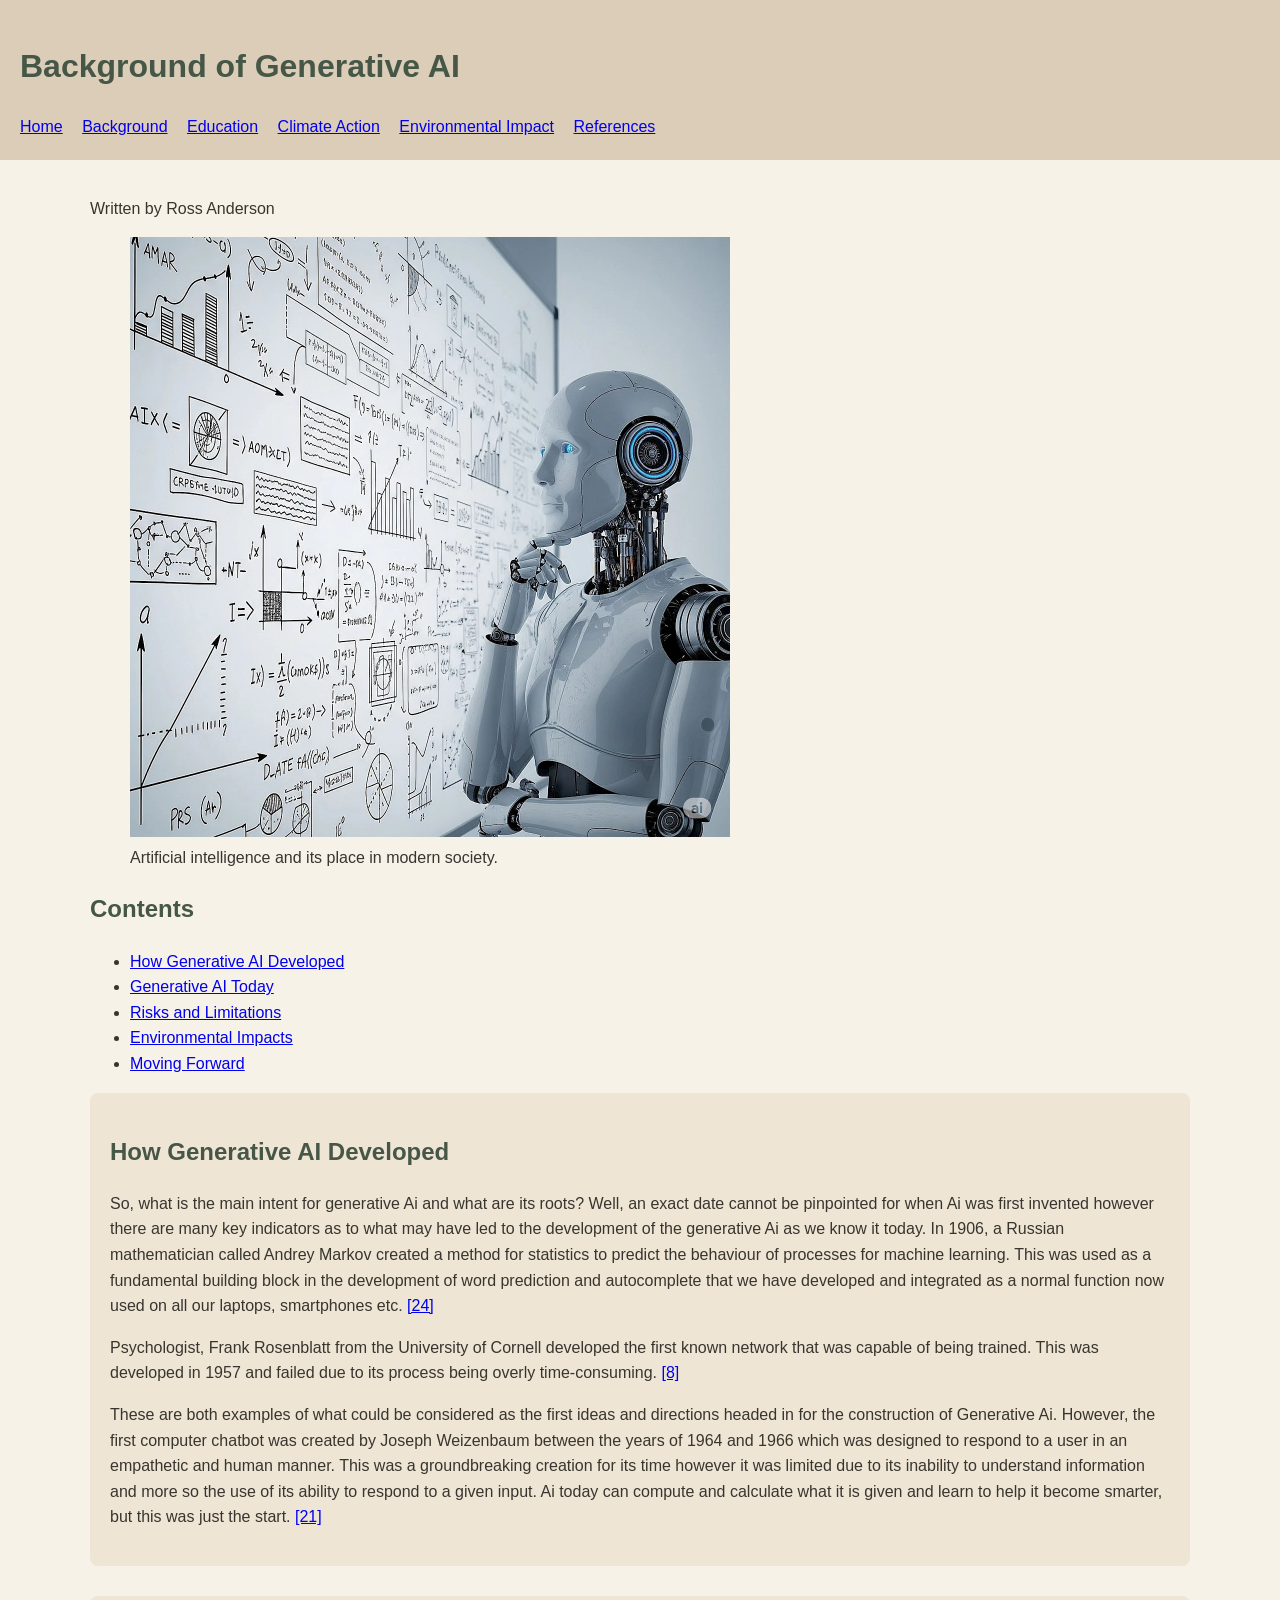
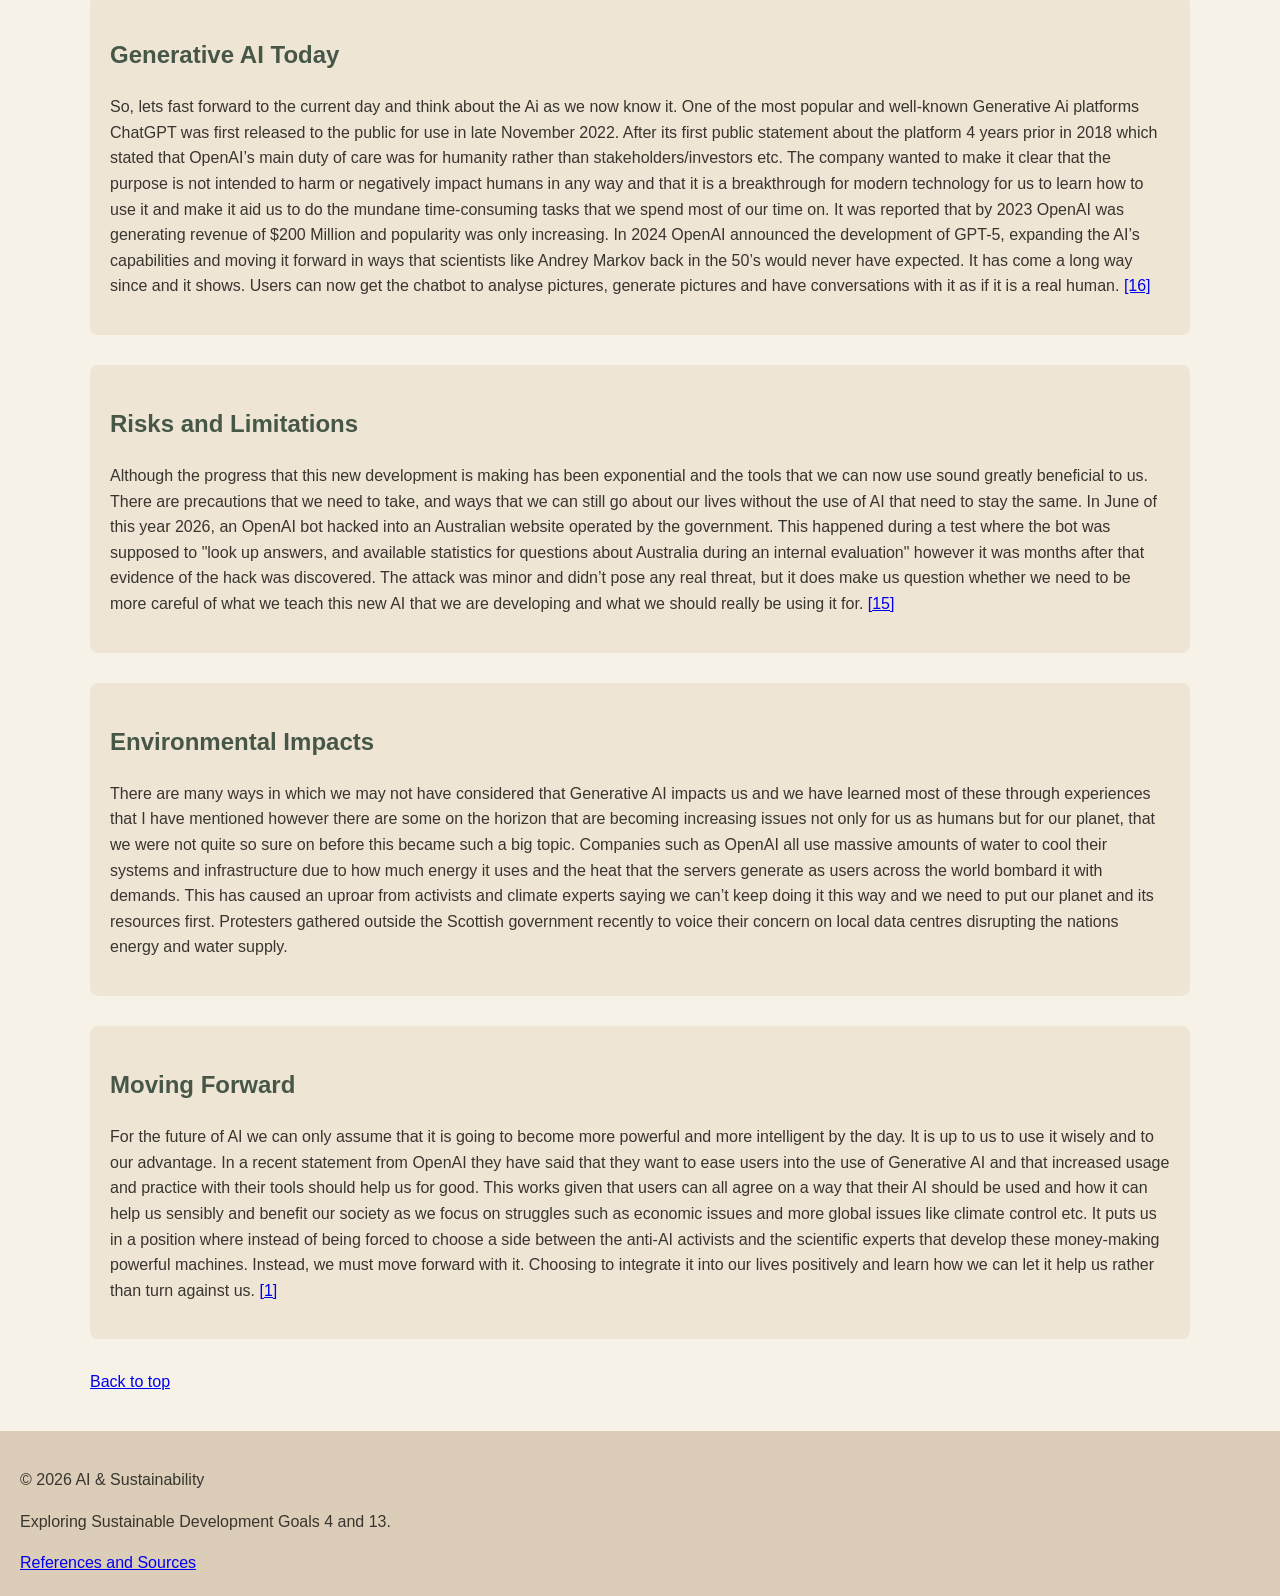
==== background.html @ c336d34c "Split Home page into index.html and background.html Added and fixed all references links while renum" ====
<!DOCTYPE html>
<html lang="en">

<head>
    <meta charset="UTF-8">
    <meta name="viewport" content="width=device-width, initial-scale=1.0">
    <title>Background of AI | AI &amp; Sustainability</title>
    <link rel="stylesheet" href="css/style.css">
</head>

<body id="top">

    <header>
        <h1>Background of Generative AI</h1>

        <nav aria-label="Main navigation">
            <a href="index.html">Home</a>
            <a href="background.html" aria-current="page">Background</a>
            <a href="education.html">Education</a>
            <a href="climate.html">Climate Action</a>
            <a href="environmental-impact.html">Environmental Impact</a>
            <a href="references.html">References</a>
        </nav>
    </header>

    <main>

        <article class="page-article">
            
            <p class="byline">Written by Ross Anderson</p>

            <figure class="topic-figure">
                <img src="images/ai_robot_staring_at_wall.png"
                     alt="Illustration representing artificial intelligence"
                     width="600">
                <figcaption>Artificial intelligence and its place in modern society.</figcaption>
            </figure>

            <nav class="page-contents" aria-label="Page contents">
                <h2>Contents</h2>
                <ul>
                    <li><a href="#history">How Generative AI Developed</a></li>
                    <li><a href="#modern-ai">Generative AI Today</a></li>
                    <li><a href="#risks">Risks and Limitations</a></li>
                    <li><a href="#impacts">Environmental Impacts</a></li>
                    <li><a href="#future">Moving Forward</a></li>
                </ul>
            </nav>

            <section id="history">
                <h2>How Generative AI Developed</h2>

                <p>
                    So, what is the main intent for generative Ai and what are its roots? Well, an exact date cannot be pinpointed for when Ai was first invented however there are many key indicators as to what may have led to the development of the generative Ai as we know it today. In 1906, a Russian mathematician called Andrey Markov created a method for statistics to predict the behaviour of processes for machine learning. This was used as a fundamental building block in the development of word prediction and autocomplete that we have developed and integrated as a normal function now used on all our laptops, smartphones etc.
                    <a class="citation" href="references.html#ref-zee-adam" aria-label="Reference 24">[24]</a>
                </p>

                <p>
                    Psychologist, Frank Rosenblatt from the University of Cornell developed the first known network that was capable of being trained. This was developed in 1957 and failed due to its process being overly time-consuming.
                    <a class="citation" href="references.html#ref-foote" aria-label="Reference 8">[8]</a>
                </p>

                <p>
                    These are both examples of what could be considered as the first ideas and directions headed in for the construction of Generative Ai. However, the first computer chatbot was created by Joseph Weizenbaum between the years of 1964 and 1966 which was designed to respond to a user in an empathetic and human manner. This was a groundbreaking creation for its time however it was limited due to its inability to understand information and more so the use of its ability to respond to a given input. Ai today can compute and calculate what it is given and learn to help it become smarter, but this was just the start.
                    <a class="citation" href="references.html#ref-eliza" aria-label="Reference 21">[21]</a>
                </p>
            </section>

            <section id="modern-ai">
                <h2>Generative AI Today</h2>

                <p>
                    So, lets fast forward to the current day and think about the Ai as we now know it. One of the most popular and well-known Generative Ai platforms ChatGPT was first released to the public for use in late November 2022. After its first public statement about the platform 4 years prior in 2018 which stated that OpenAI’s main duty of care was for humanity rather than stakeholders/investors etc. The company wanted to make it clear that the purpose is not intended to harm or negatively impact humans in any way and that it is a breakthrough for modern technology for us to learn how to use it and make it aid us to do the mundane time-consuming tasks that we spend most of our time on. It was reported that by 2023 OpenAI was generating revenue of $200 Million and popularity was only increasing. In 2024 OpenAI announced the development of GPT-5, expanding the AI’s capabilities and moving it forward in ways that scientists like Andrey Markov back in the 50’s would never have expected. It has come a long way since and it shows. Users can now get the chatbot to analyse pictures, generate pictures and have conversations with it as if it is a real human.
                    <a class="citation" href="references.html#ref-openai-charter" aria-label="Reference 16">[16]</a>
                </p>
            </section>

            <section id="risks">
                <h2>Risks and Limitations</h2>

                <p>
                    Although the progress that this new development is making has been exponential and the tools that we can now use sound greatly beneficial to us. There are precautions that we need to take, and ways that we can still go about our lives without the use of AI that need to stay the same. In June of this year 2026, an OpenAI bot hacked into an Australian website operated by the government. This happened during a test where the bot was supposed to "look up answers, and available statistics for questions about Australia during an internal evaluation" however it was months after that evidence of the hack was discovered. The attack was minor and didn’t pose any real threat, but it does make us question whether we need to be more careful of what we teach this new AI that we are developing and what we should really be using it for.
                    <a class="citation" href="references.html#ref-moore" aria-label="Reference 15">[15]</a>
                </p>
            </section>
            
            <section id="impacts">
                <h2>Environmental Impacts</h2>
                
                <p>
                    There are many ways in which we may not have considered that Generative AI impacts us and we have learned most of these through experiences that I have mentioned however there are some on the horizon that are becoming increasing issues not only for us as humans but for our planet, that we were not quite so sure on before this became such a big topic. Companies such as OpenAI all use massive amounts of water to cool their systems and infrastructure due to how much energy it uses and the heat that the servers generate as users across the world bombard it with demands. This has caused an uproar from activists and climate experts saying we can’t keep doing it this way and we need to put our planet and its resources first. Protesters gathered outside the Scottish government recently to voice their concern on local data centres disrupting the nations energy and water supply.
                </p>
            </section>

            <section id="future">
                <h2>Moving Forward</h2>

                <p>
                    For the future of AI we can only assume that it is going to become more powerful and more intelligent by the day. It is up to us to use it wisely and to our advantage. In a recent statement from OpenAI they have said that they want to ease users into the use of Generative AI and that increased usage and practice with their tools should help us for good. This works given that users can all agree on a way that their AI should be used and how it can help us sensibly and benefit our society as we focus on struggles such as economic issues and more global issues like climate control etc. It puts us in a position where instead of being forced to choose a side between the anti-AI activists and the scientific experts that develop these money-making powerful machines. Instead, we must move forward with it. Choosing to integrate it into our lives positively and learn how we can let it help us rather than turn against us.
                    <a class="citation" href="references.html#ref-altman" aria-label="Reference 1">[1]</a>
                </p>
            </section>

            <p><a href="#top">Back to top</a></p>

        </article>

    </main>

    <footer>
        <p>&copy; 2026 AI &amp; Sustainability</p>
        <p>Exploring Sustainable Development Goals 4 and 13.</p>
        <a href="references.html">References and Sources</a>
    </footer>

</body>
</html>
---- css/style.css ----
/* This is a simple CSS sheet for readabilty, the complete sheet will be provided by Fagan*/

body {
    font-family: Arial, sans-serif;
    margin: 0;
    line-height: 1.6;
    background-color: #F7F2E8;
    color: #38352F;
}

header {
    padding: 20px;
    background-color: #DCCDB8;
}

nav a {
    margin-right: 15px;
}

main {
    max-width: 1100px;
    margin: auto;
    padding: 20px;
}

section {
    margin-bottom: 30px;
    padding: 20px;
    background-color: #EFE5D5;
    border-radius: 8px;
}

h1, h2, h3 {
    color: #465747;
}

img {
    max-width: 100%;
    height: auto;
}

footer {
    padding: 20px;
    background-color: #DCCDB8;
    text-align: left;
}
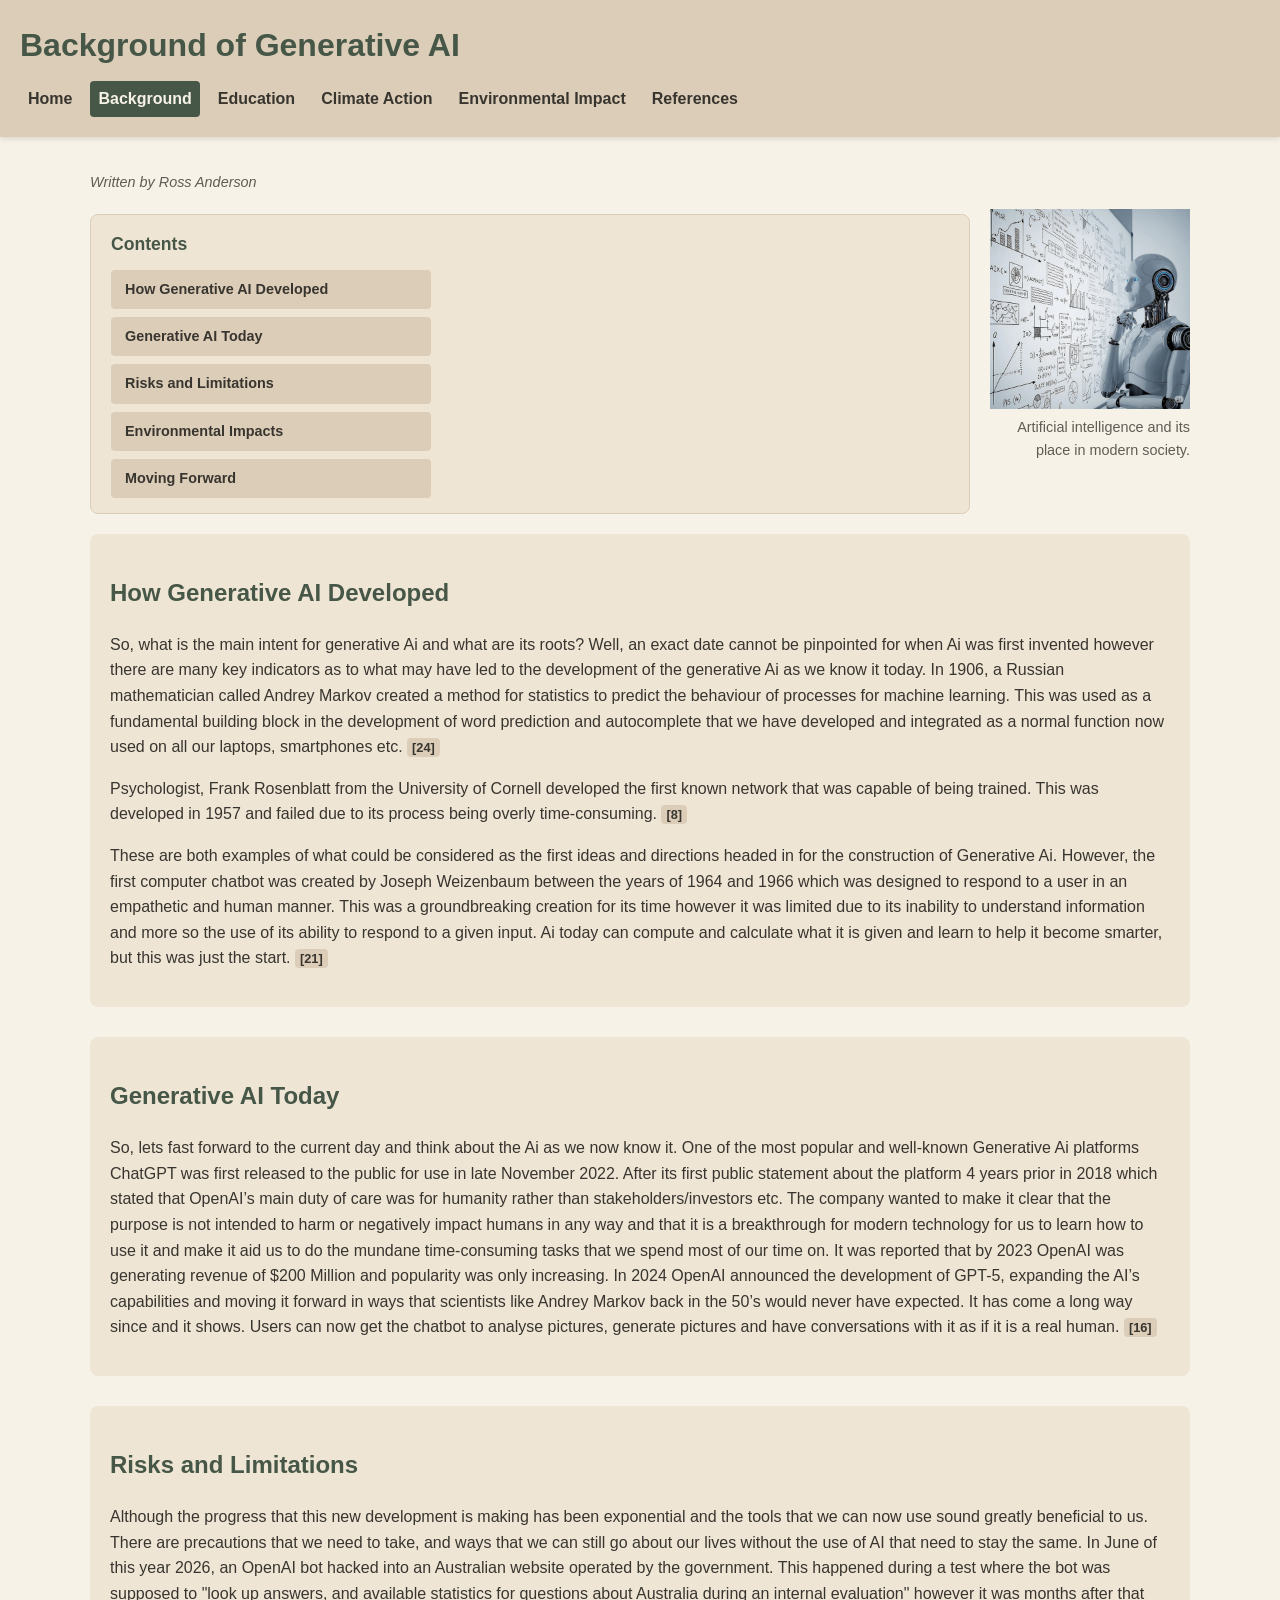
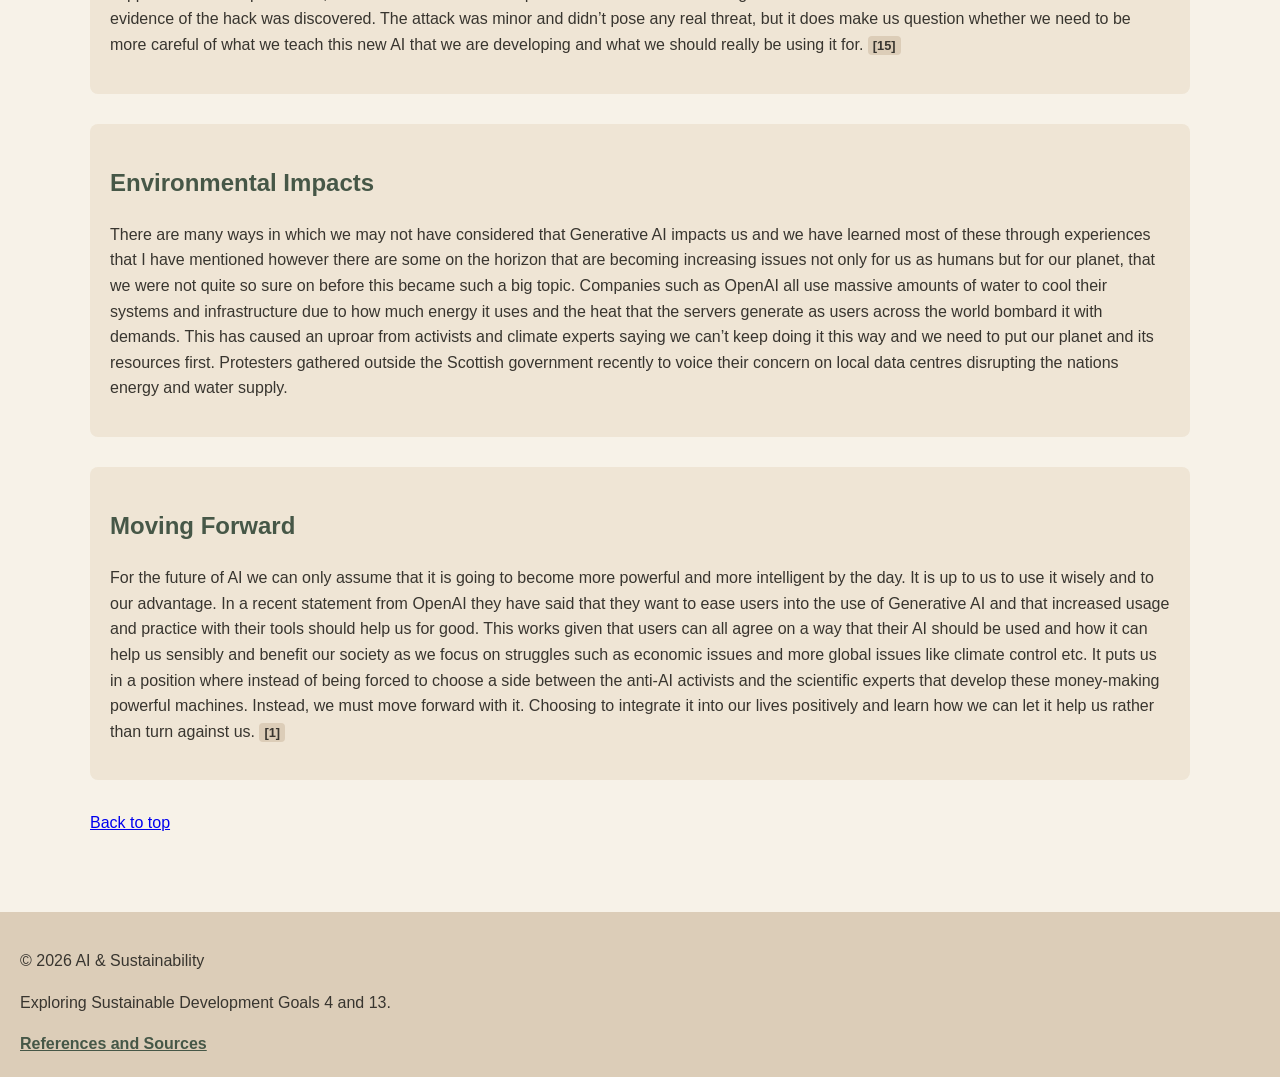
==== commit 01c0a047: "Cleaned Up Contents listing and image location" ====
--- a/background.html
+++ b/background.html
@@ -32,7 +32,7 @@
             <figure class="topic-figure">
                 <img src="images/ai_robot_staring_at_wall.png"
                      alt="Illustration representing artificial intelligence"
-                     width="600">
+                     width="200">
                 <figcaption>Artificial intelligence and its place in modern society.</figcaption>
             </figure>
 
--- a/css/style.css
+++ b/css/style.css
@@ -1,5 +1,6 @@
-
-/* This is a simple CSS sheet for readabilty, the complete sheet will be provided by Fagan*/
+html {
+    scroll-behavior: smooth;
+}
 
 body {
     font-family: Arial, sans-serif;
@@ -12,10 +13,37 @@
 header {
     padding: 20px;
     background-color: #DCCDB8;
-}
-
-nav a {
-    margin-right: 15px;
+    position: sticky;
+    top: 0;
+    z-index: 1000;
+    box-shadow: 0 2px 5px rgba(0, 0, 0, 0.1);
+}
+
+header h1 {
+    margin: 0 0 10px 0;
+}
+
+nav[aria-label="Main navigation"] {
+    display: flex;
+    flex-wrap: wrap;
+    gap: 10px;
+}
+
+nav[aria-label="Main navigation"] a {
+    color: #38352F;
+    text-decoration: none;
+    font-weight: bold;
+    padding: 5px 8px;
+    border-radius: 4px;
+}
+
+nav[aria-label="Main navigation"] a:hover {
+    background-color: #CBBAB0;
+}
+
+nav[aria-label="Main navigation"] a[aria-current="page"] {
+    background-color: #465747;
+    color: #F7F2E8;
 }
 
 main {
@@ -24,11 +52,19 @@
     padding: 20px;
 }
 
+.page-article::after {
+    content: "";
+    display: table;
+    clear: both;
+}
+
 section {
+    clear: both;
     margin-bottom: 30px;
     padding: 20px;
     background-color: #EFE5D5;
     border-radius: 8px;
+    overflow: auto;
 }
 
 h1, h2, h3 {
@@ -40,8 +76,130 @@
     height: auto;
 }
 
+.byline, figcaption {
+    color: #605C54;
+    font-size: 0.9rem;
+}
+
+.byline {
+    font-style: italic;
+}
+
+.topic-figure {
+    float: right;
+    max-width: 200px;
+    margin: 0 0 20px 20px;
+    text-align: right;
+}
+
+nav.page-contents {
+    overflow: hidden;
+    background-color: #EFE5D5;
+    border: 1px solid #DCCDB8;
+    padding: 15px 20px;
+    border-radius: 8px;
+    margin: 20px 0;
+}
+
+nav.page-contents h2 {
+    font-size: 1.1rem;
+    margin-top: 0;
+    margin-bottom: 12px;
+    text-align: left;
+}
+
+nav.page-contents ul {
+    list-style: none;
+    padding: 0;
+    margin: 0;
+    display: flex;
+    flex-direction: column;
+    align-items: flex-start;
+    gap: 8px;
+}
+
+nav.page-contents li {
+    width: 100%;
+    max-width: 320px;
+}
+
+nav.page-contents a {
+    display: block;
+    box-sizing: border-box;
+    width: 100%;
+    text-align: left;
+    color: #38352F;
+    background-color: #DCCDB8;
+    text-decoration: none;
+    font-weight: bold;
+    font-size: 0.9rem;
+    padding: 8px 14px;
+    border-radius: 4px;
+    transition: background-color 0.2s ease, color 0.2s ease;
+}
+
+nav.page-contents a:hover {
+    background-color: #465747;
+    color: #F7F2E8;
+}
+
+.citation {
+    background-color: #DCCDB8;
+    color: #38352F;
+    padding: 2px 5px;
+    border-radius: 4px;
+    font-size: 0.8rem;
+    font-weight: bold;
+    text-decoration: none;
+}
+
+.citation:hover {
+    background-color: #465747;
+    color: #F7F2E8;
+}
+
+blockquote {
+    margin: 20px 0;
+    padding: 10px 15px;
+    background-color: #F7F2E8;
+    border-left: 4px solid #465747;
+    border-radius: 0 6px 6px 0;
+    font-style: italic;
+}
+
+blockquote p {
+    margin: 0;
+}
+
 footer {
-    padding: 20px;
-    background-color: #DCCDB8;
-    text-align: left;
-}
+    margin-top: 40px;
+    padding: 20px;
+    background-color: #DCCDB8;
+}
+
+footer a {
+    color: #465747;
+    font-weight: bold;
+}
+
+a:focus-visible {
+    outline: 2px solid #465747;
+    outline-offset: 3px;
+}
+
+@media (max-width: 768px) {
+    .topic-figure {
+        float: none;
+        margin: 20px auto;
+        max-width: 100%;
+        text-align: center;
+    }
+
+    main {
+        padding: 15px;
+    }
+
+    section {
+        padding: 15px;
+    }
+}
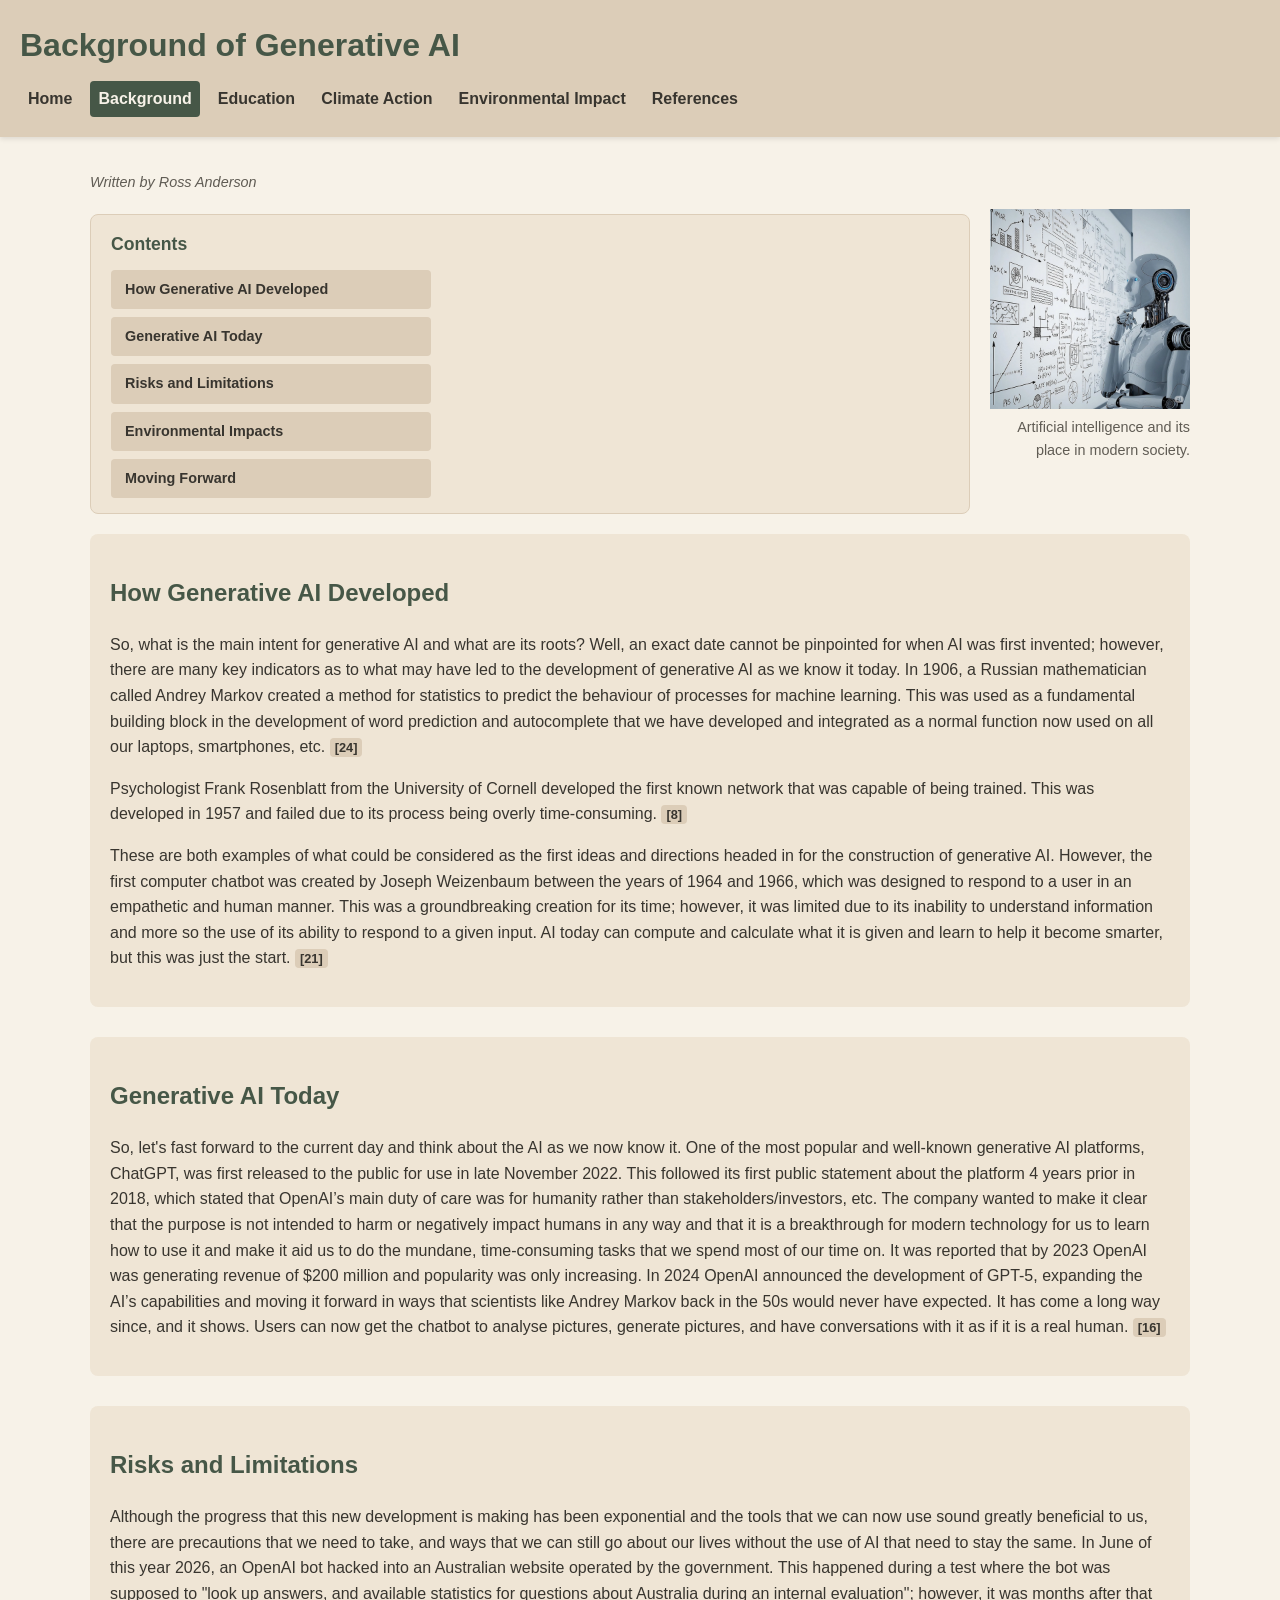
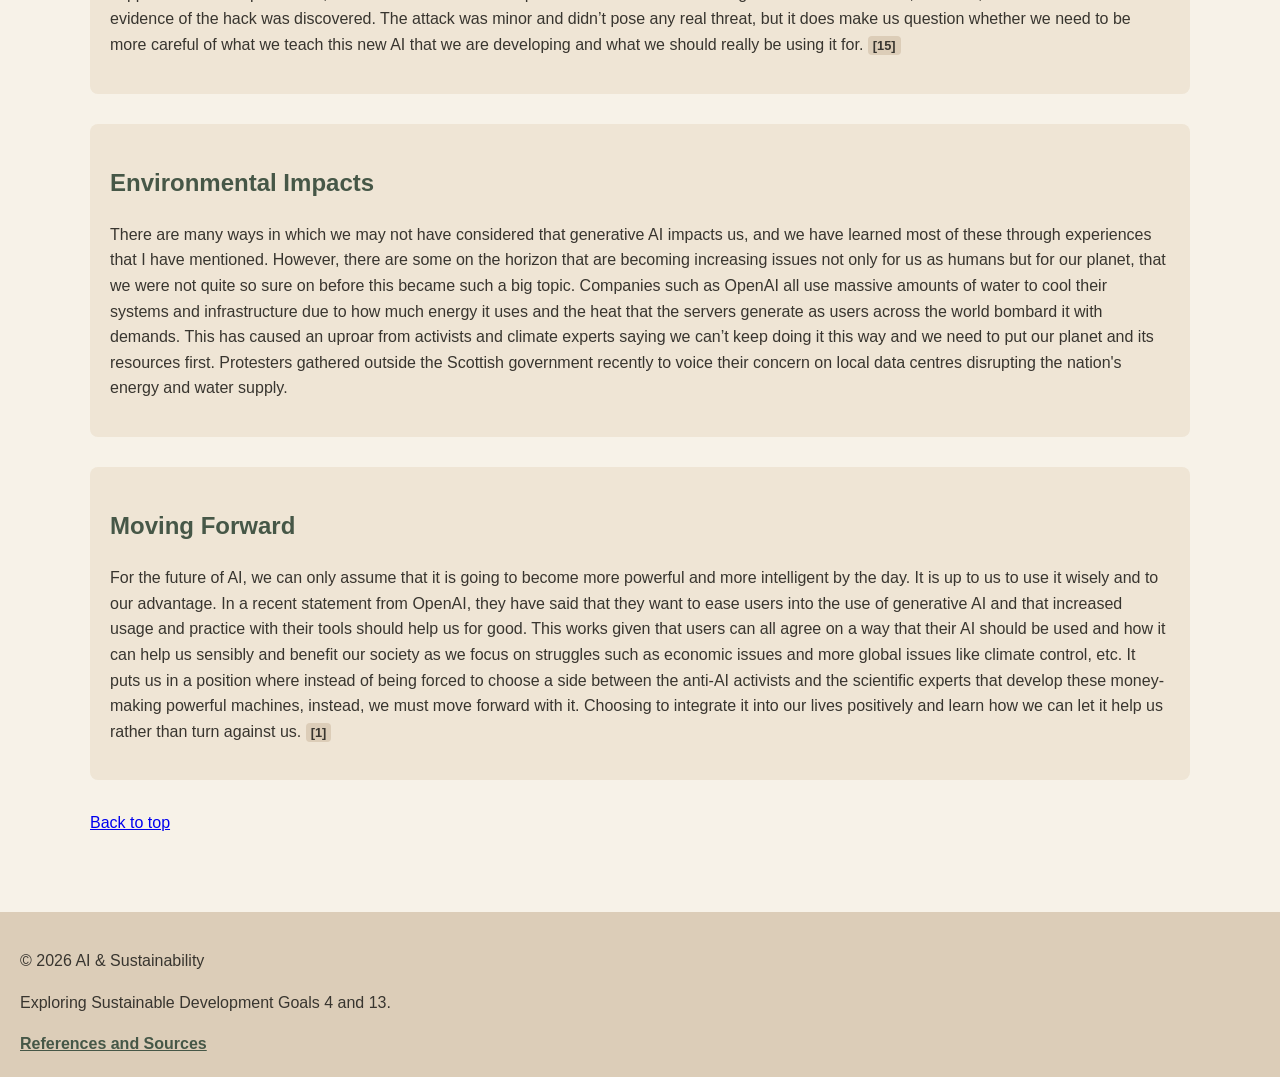
==== commit 5db6cba9: "Corrected all pages to use proper capital letters and punctuation" ====
--- a/background.html
+++ b/background.html
@@ -51,17 +51,17 @@
                 <h2>How Generative AI Developed</h2>
 
                 <p>
-                    So, what is the main intent for generative Ai and what are its roots? Well, an exact date cannot be pinpointed for when Ai was first invented however there are many key indicators as to what may have led to the development of the generative Ai as we know it today. In 1906, a Russian mathematician called Andrey Markov created a method for statistics to predict the behaviour of processes for machine learning. This was used as a fundamental building block in the development of word prediction and autocomplete that we have developed and integrated as a normal function now used on all our laptops, smartphones etc.
+                    So, what is the main intent for generative AI and what are its roots? Well, an exact date cannot be pinpointed for when AI was first invented; however, there are many key indicators as to what may have led to the development of generative AI as we know it today. In 1906, a Russian mathematician called Andrey Markov created a method for statistics to predict the behaviour of processes for machine learning. This was used as a fundamental building block in the development of word prediction and autocomplete that we have developed and integrated as a normal function now used on all our laptops, smartphones, etc.
                     <a class="citation" href="references.html#ref-zee-adam" aria-label="Reference 24">[24]</a>
                 </p>
 
                 <p>
-                    Psychologist, Frank Rosenblatt from the University of Cornell developed the first known network that was capable of being trained. This was developed in 1957 and failed due to its process being overly time-consuming.
+                    Psychologist Frank Rosenblatt from the University of Cornell developed the first known network that was capable of being trained. This was developed in 1957 and failed due to its process being overly time-consuming.
                     <a class="citation" href="references.html#ref-foote" aria-label="Reference 8">[8]</a>
                 </p>
 
                 <p>
-                    These are both examples of what could be considered as the first ideas and directions headed in for the construction of Generative Ai. However, the first computer chatbot was created by Joseph Weizenbaum between the years of 1964 and 1966 which was designed to respond to a user in an empathetic and human manner. This was a groundbreaking creation for its time however it was limited due to its inability to understand information and more so the use of its ability to respond to a given input. Ai today can compute and calculate what it is given and learn to help it become smarter, but this was just the start.
+                    These are both examples of what could be considered as the first ideas and directions headed in for the construction of generative AI. However, the first computer chatbot was created by Joseph Weizenbaum between the years of 1964 and 1966, which was designed to respond to a user in an empathetic and human manner. This was a groundbreaking creation for its time; however, it was limited due to its inability to understand information and more so the use of its ability to respond to a given input. AI today can compute and calculate what it is given and learn to help it become smarter, but this was just the start.
                     <a class="citation" href="references.html#ref-eliza" aria-label="Reference 21">[21]</a>
                 </p>
             </section>
@@ -70,7 +70,7 @@
                 <h2>Generative AI Today</h2>
 
                 <p>
-                    So, lets fast forward to the current day and think about the Ai as we now know it. One of the most popular and well-known Generative Ai platforms ChatGPT was first released to the public for use in late November 2022. After its first public statement about the platform 4 years prior in 2018 which stated that OpenAI’s main duty of care was for humanity rather than stakeholders/investors etc. The company wanted to make it clear that the purpose is not intended to harm or negatively impact humans in any way and that it is a breakthrough for modern technology for us to learn how to use it and make it aid us to do the mundane time-consuming tasks that we spend most of our time on. It was reported that by 2023 OpenAI was generating revenue of $200 Million and popularity was only increasing. In 2024 OpenAI announced the development of GPT-5, expanding the AI’s capabilities and moving it forward in ways that scientists like Andrey Markov back in the 50’s would never have expected. It has come a long way since and it shows. Users can now get the chatbot to analyse pictures, generate pictures and have conversations with it as if it is a real human.
+                    So, let's fast forward to the current day and think about the AI as we now know it. One of the most popular and well-known generative AI platforms, ChatGPT, was first released to the public for use in late November 2022. This followed its first public statement about the platform 4 years prior in 2018, which stated that OpenAI’s main duty of care was for humanity rather than stakeholders/investors, etc. The company wanted to make it clear that the purpose is not intended to harm or negatively impact humans in any way and that it is a breakthrough for modern technology for us to learn how to use it and make it aid us to do the mundane, time-consuming tasks that we spend most of our time on. It was reported that by 2023 OpenAI was generating revenue of $200 million and popularity was only increasing. In 2024 OpenAI announced the development of GPT-5, expanding the AI’s capabilities and moving it forward in ways that scientists like Andrey Markov back in the 50s would never have expected. It has come a long way since, and it shows. Users can now get the chatbot to analyse pictures, generate pictures, and have conversations with it as if it is a real human.
                     <a class="citation" href="references.html#ref-openai-charter" aria-label="Reference 16">[16]</a>
                 </p>
             </section>
@@ -79,7 +79,7 @@
                 <h2>Risks and Limitations</h2>
 
                 <p>
-                    Although the progress that this new development is making has been exponential and the tools that we can now use sound greatly beneficial to us. There are precautions that we need to take, and ways that we can still go about our lives without the use of AI that need to stay the same. In June of this year 2026, an OpenAI bot hacked into an Australian website operated by the government. This happened during a test where the bot was supposed to "look up answers, and available statistics for questions about Australia during an internal evaluation" however it was months after that evidence of the hack was discovered. The attack was minor and didn’t pose any real threat, but it does make us question whether we need to be more careful of what we teach this new AI that we are developing and what we should really be using it for.
+                    Although the progress that this new development is making has been exponential and the tools that we can now use sound greatly beneficial to us, there are precautions that we need to take, and ways that we can still go about our lives without the use of AI that need to stay the same. In June of this year 2026, an OpenAI bot hacked into an Australian website operated by the government. This happened during a test where the bot was supposed to "look up answers, and available statistics for questions about Australia during an internal evaluation"; however, it was months after that evidence of the hack was discovered. The attack was minor and didn’t pose any real threat, but it does make us question whether we need to be more careful of what we teach this new AI that we are developing and what we should really be using it for.
                     <a class="citation" href="references.html#ref-moore" aria-label="Reference 15">[15]</a>
                 </p>
             </section>
@@ -88,7 +88,7 @@
                 <h2>Environmental Impacts</h2>
                 
                 <p>
-                    There are many ways in which we may not have considered that Generative AI impacts us and we have learned most of these through experiences that I have mentioned however there are some on the horizon that are becoming increasing issues not only for us as humans but for our planet, that we were not quite so sure on before this became such a big topic. Companies such as OpenAI all use massive amounts of water to cool their systems and infrastructure due to how much energy it uses and the heat that the servers generate as users across the world bombard it with demands. This has caused an uproar from activists and climate experts saying we can’t keep doing it this way and we need to put our planet and its resources first. Protesters gathered outside the Scottish government recently to voice their concern on local data centres disrupting the nations energy and water supply.
+                    There are many ways in which we may not have considered that generative AI impacts us, and we have learned most of these through experiences that I have mentioned. However, there are some on the horizon that are becoming increasing issues not only for us as humans but for our planet, that we were not quite so sure on before this became such a big topic. Companies such as OpenAI all use massive amounts of water to cool their systems and infrastructure due to how much energy it uses and the heat that the servers generate as users across the world bombard it with demands. This has caused an uproar from activists and climate experts saying we can’t keep doing it this way and we need to put our planet and its resources first. Protesters gathered outside the Scottish government recently to voice their concern on local data centres disrupting the nation's energy and water supply.
                 </p>
             </section>
 
@@ -96,7 +96,7 @@
                 <h2>Moving Forward</h2>
 
                 <p>
-                    For the future of AI we can only assume that it is going to become more powerful and more intelligent by the day. It is up to us to use it wisely and to our advantage. In a recent statement from OpenAI they have said that they want to ease users into the use of Generative AI and that increased usage and practice with their tools should help us for good. This works given that users can all agree on a way that their AI should be used and how it can help us sensibly and benefit our society as we focus on struggles such as economic issues and more global issues like climate control etc. It puts us in a position where instead of being forced to choose a side between the anti-AI activists and the scientific experts that develop these money-making powerful machines. Instead, we must move forward with it. Choosing to integrate it into our lives positively and learn how we can let it help us rather than turn against us.
+                    For the future of AI, we can only assume that it is going to become more powerful and more intelligent by the day. It is up to us to use it wisely and to our advantage. In a recent statement from OpenAI, they have said that they want to ease users into the use of generative AI and that increased usage and practice with their tools should help us for good. This works given that users can all agree on a way that their AI should be used and how it can help us sensibly and benefit our society as we focus on struggles such as economic issues and more global issues like climate control, etc. It puts us in a position where instead of being forced to choose a side between the anti-AI activists and the scientific experts that develop these money-making powerful machines, instead, we must move forward with it. Choosing to integrate it into our lives positively and learn how we can let it help us rather than turn against us.
                     <a class="citation" href="references.html#ref-altman" aria-label="Reference 1">[1]</a>
                 </p>
             </section>
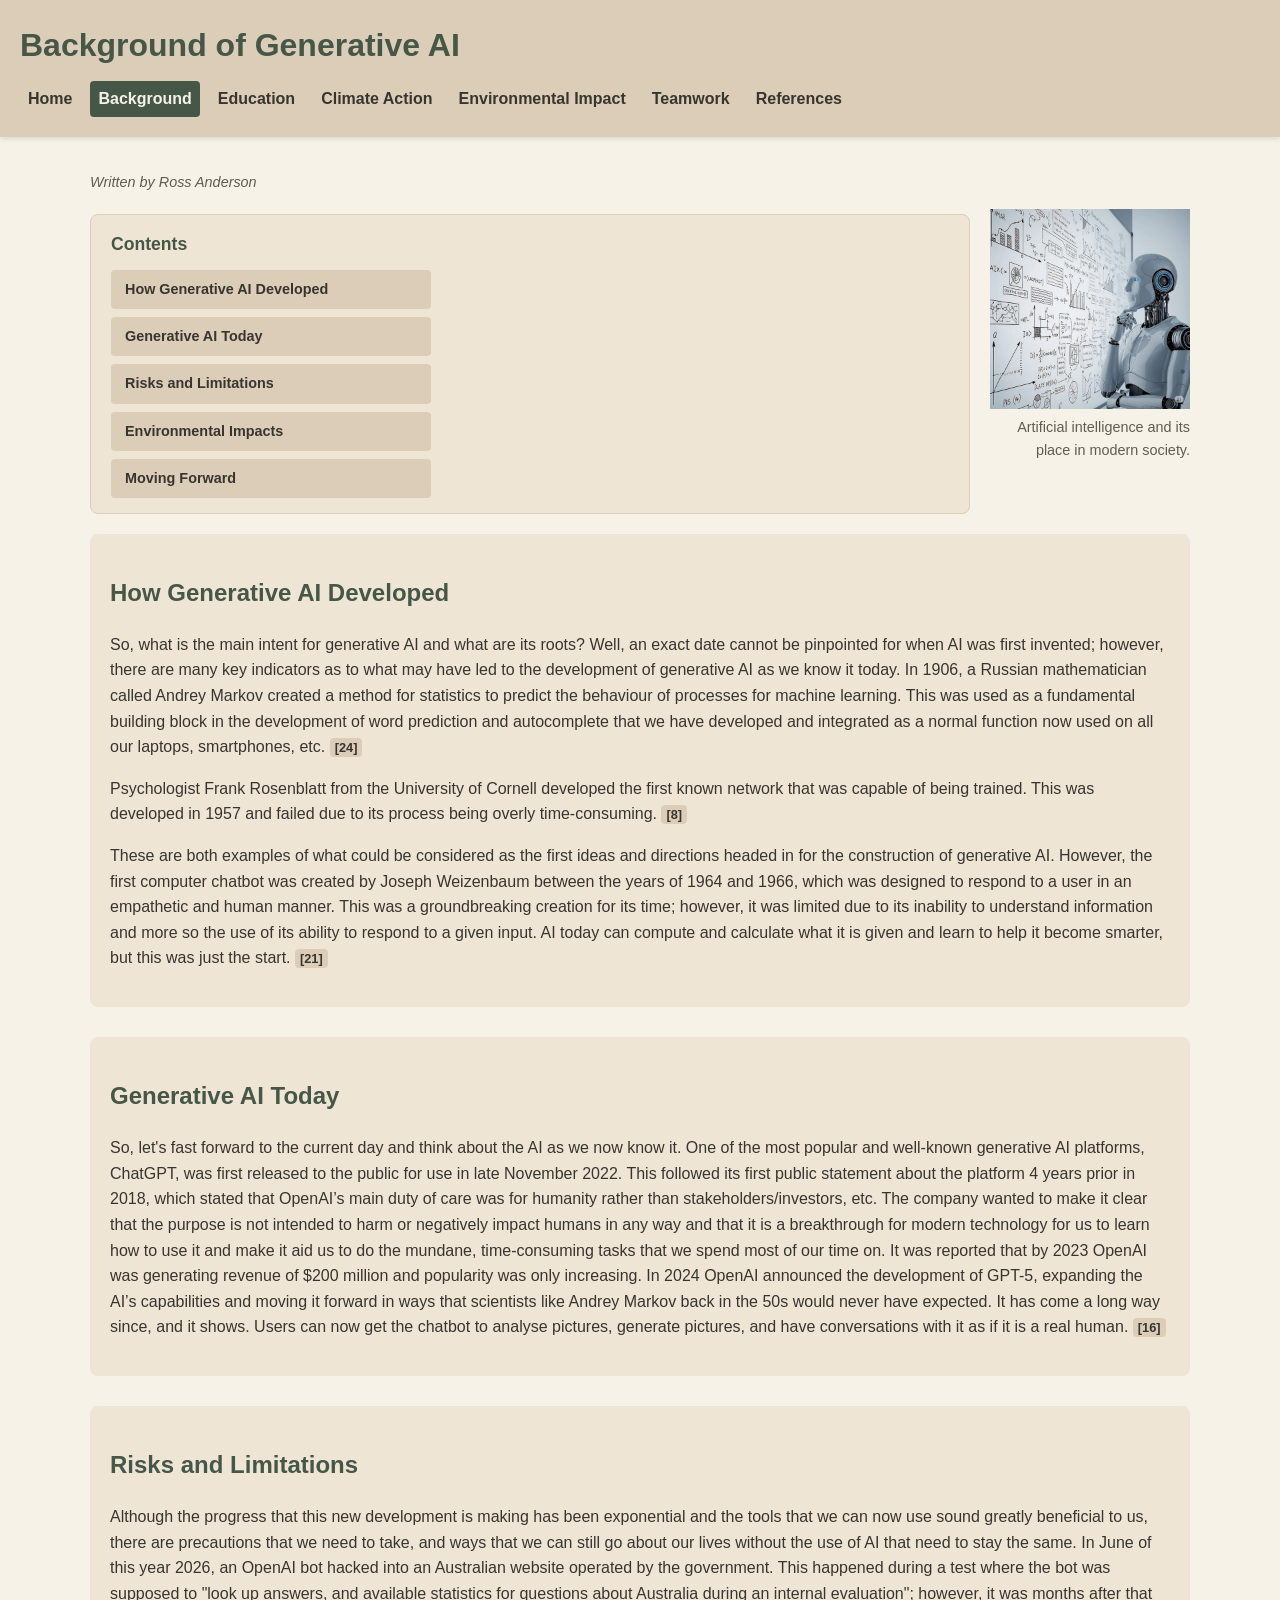
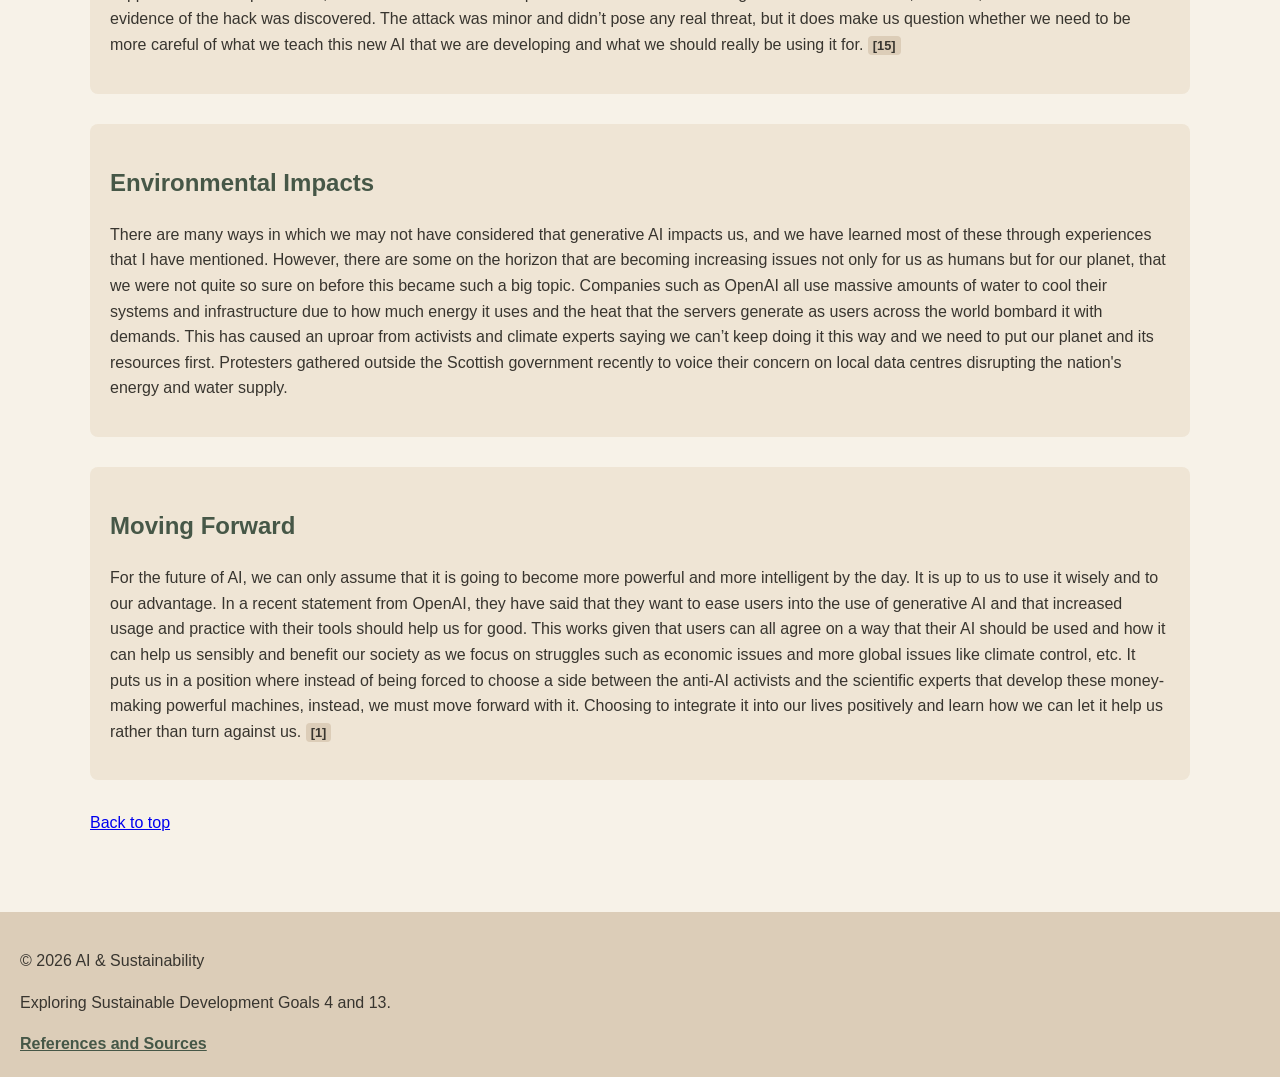
==== commit 75cb4ef0: "Added teamwork.html template and added  hyperlink to teamwork on all pages" ====
--- a/background.html
+++ b/background.html
@@ -19,6 +19,7 @@
             <a href="education.html">Education</a>
             <a href="climate.html">Climate Action</a>
             <a href="environmental-impact.html">Environmental Impact</a>
+            <a href="teamwork.html">Teamwork</a>
             <a href="references.html">References</a>
         </nav>
     </header>
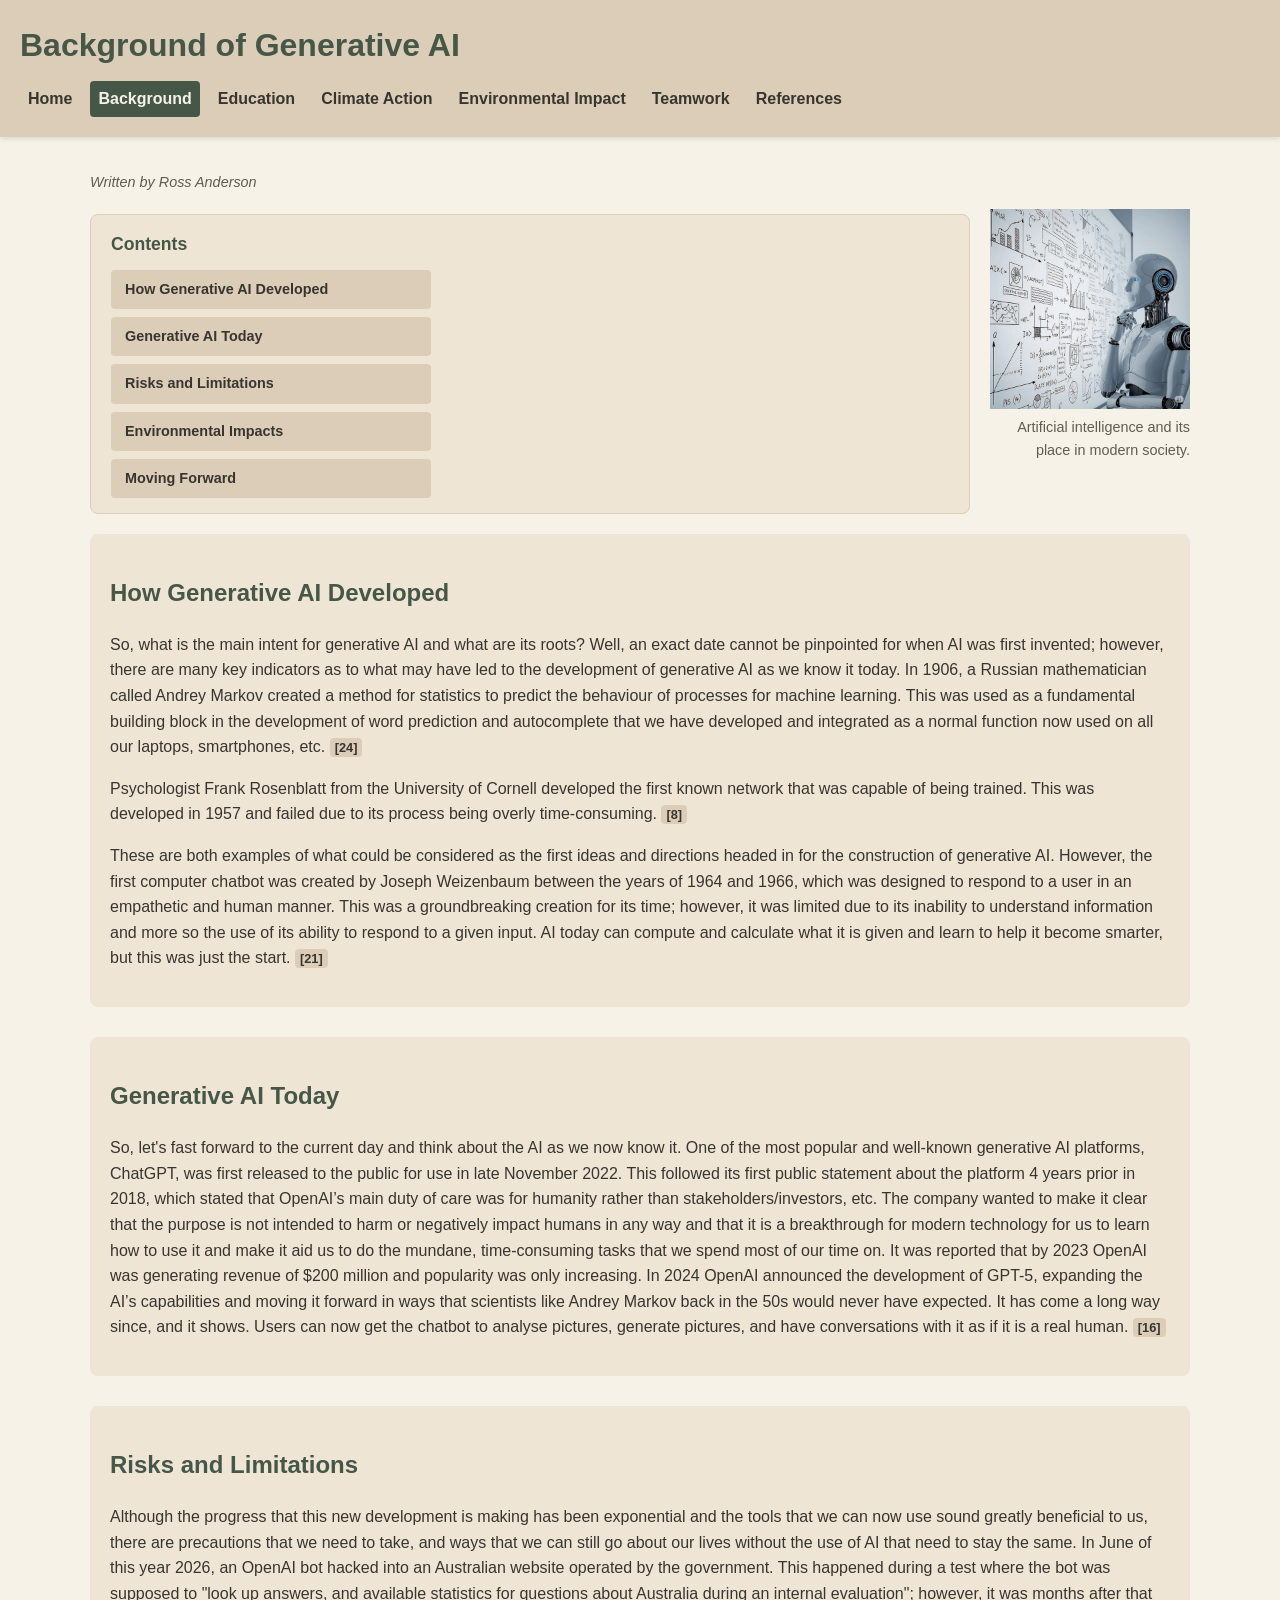
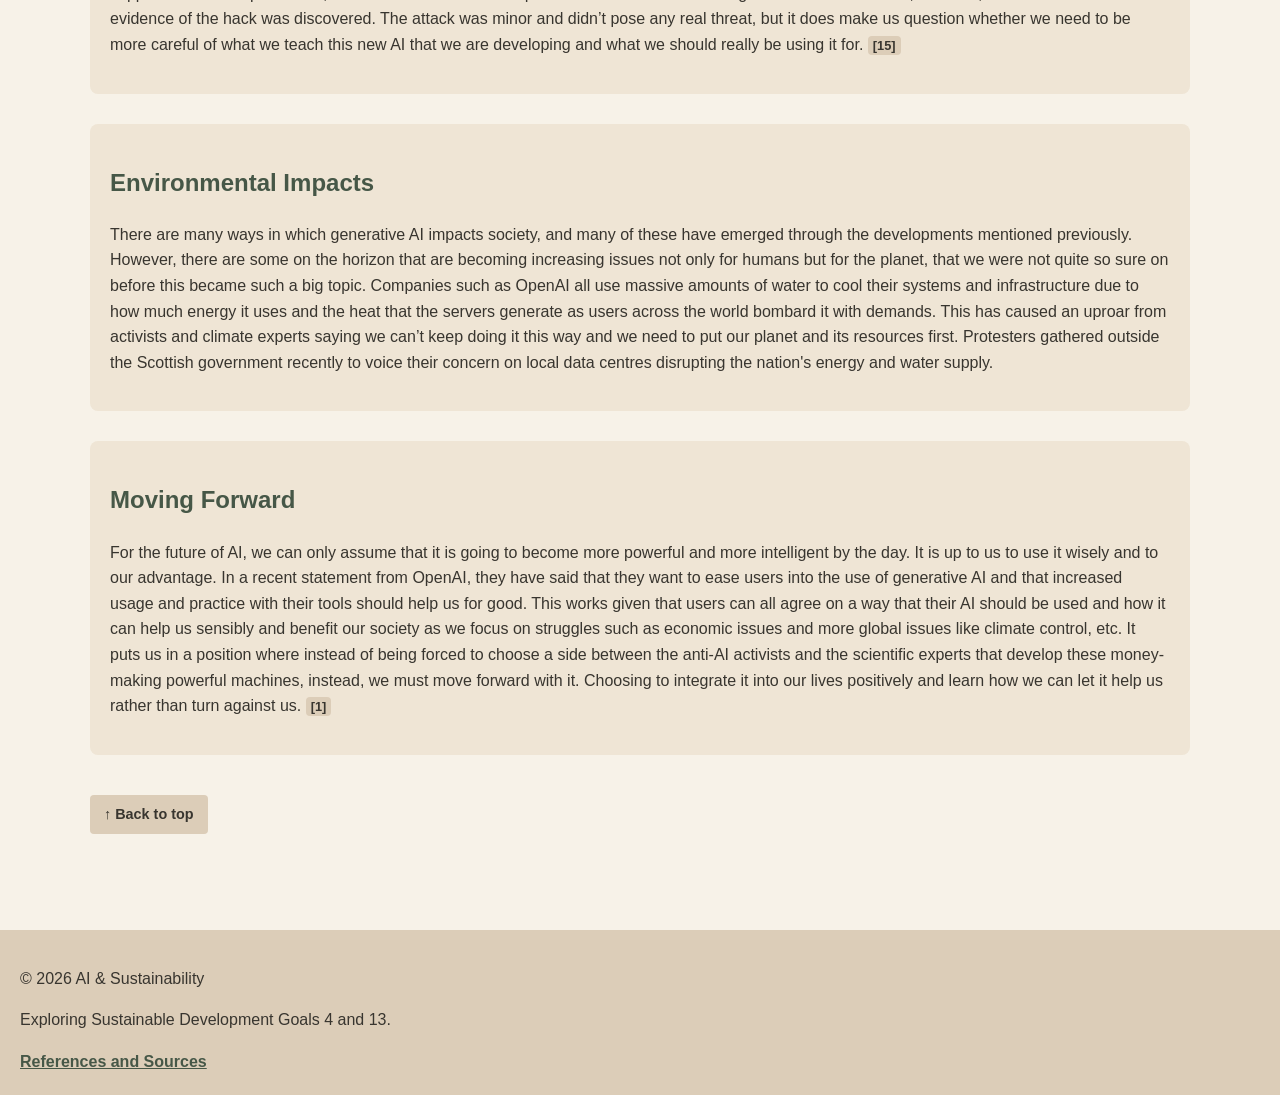
==== commit 5ce94198: "Corrected first person terms to third person to align better with the rest of the text" ====
--- a/background.html
+++ b/background.html
@@ -89,7 +89,7 @@
                 <h2>Environmental Impacts</h2>
                 
                 <p>
-                    There are many ways in which we may not have considered that generative AI impacts us, and we have learned most of these through experiences that I have mentioned. However, there are some on the horizon that are becoming increasing issues not only for us as humans but for our planet, that we were not quite so sure on before this became such a big topic. Companies such as OpenAI all use massive amounts of water to cool their systems and infrastructure due to how much energy it uses and the heat that the servers generate as users across the world bombard it with demands. This has caused an uproar from activists and climate experts saying we can’t keep doing it this way and we need to put our planet and its resources first. Protesters gathered outside the Scottish government recently to voice their concern on local data centres disrupting the nation's energy and water supply.
+                    There are many ways in which generative AI impacts society, and many of these have emerged through the developments mentioned previously. However, there are some on the horizon that are becoming increasing issues not only for humans but for the planet, that we were not quite so sure on before this became such a big topic. Companies such as OpenAI all use massive amounts of water to cool their systems and infrastructure due to how much energy it uses and the heat that the servers generate as users across the world bombard it with demands. This has caused an uproar from activists and climate experts saying we can’t keep doing it this way and we need to put our planet and its resources first. Protesters gathered outside the Scottish government recently to voice their concern on local data centres disrupting the nation's energy and water supply.
                 </p>
             </section>
 
--- a/css/style.css
+++ b/css/style.css
@@ -143,6 +143,29 @@
     color: #F7F2E8;
 }
 
+/* Back to top button */
+a[href="#top"] {
+    display: inline-block;
+    color: #38352F;
+    background-color: #DCCDB8;
+    text-decoration: none;
+    font-weight: bold;
+    font-size: 0.9rem;
+    padding: 8px 14px;
+    border-radius: 4px;
+    transition: background-color 0.2s ease, color 0.2s ease;
+    margin: 10px 0 20px 0;
+}
+
+a[href="#top"]::before {
+    content: "↑ ";
+}
+
+a[href="#top"]:hover {
+    background-color: #465747;
+    color: #F7F2E8;
+}
+
 .citation {
     background-color: #DCCDB8;
     color: #38352F;
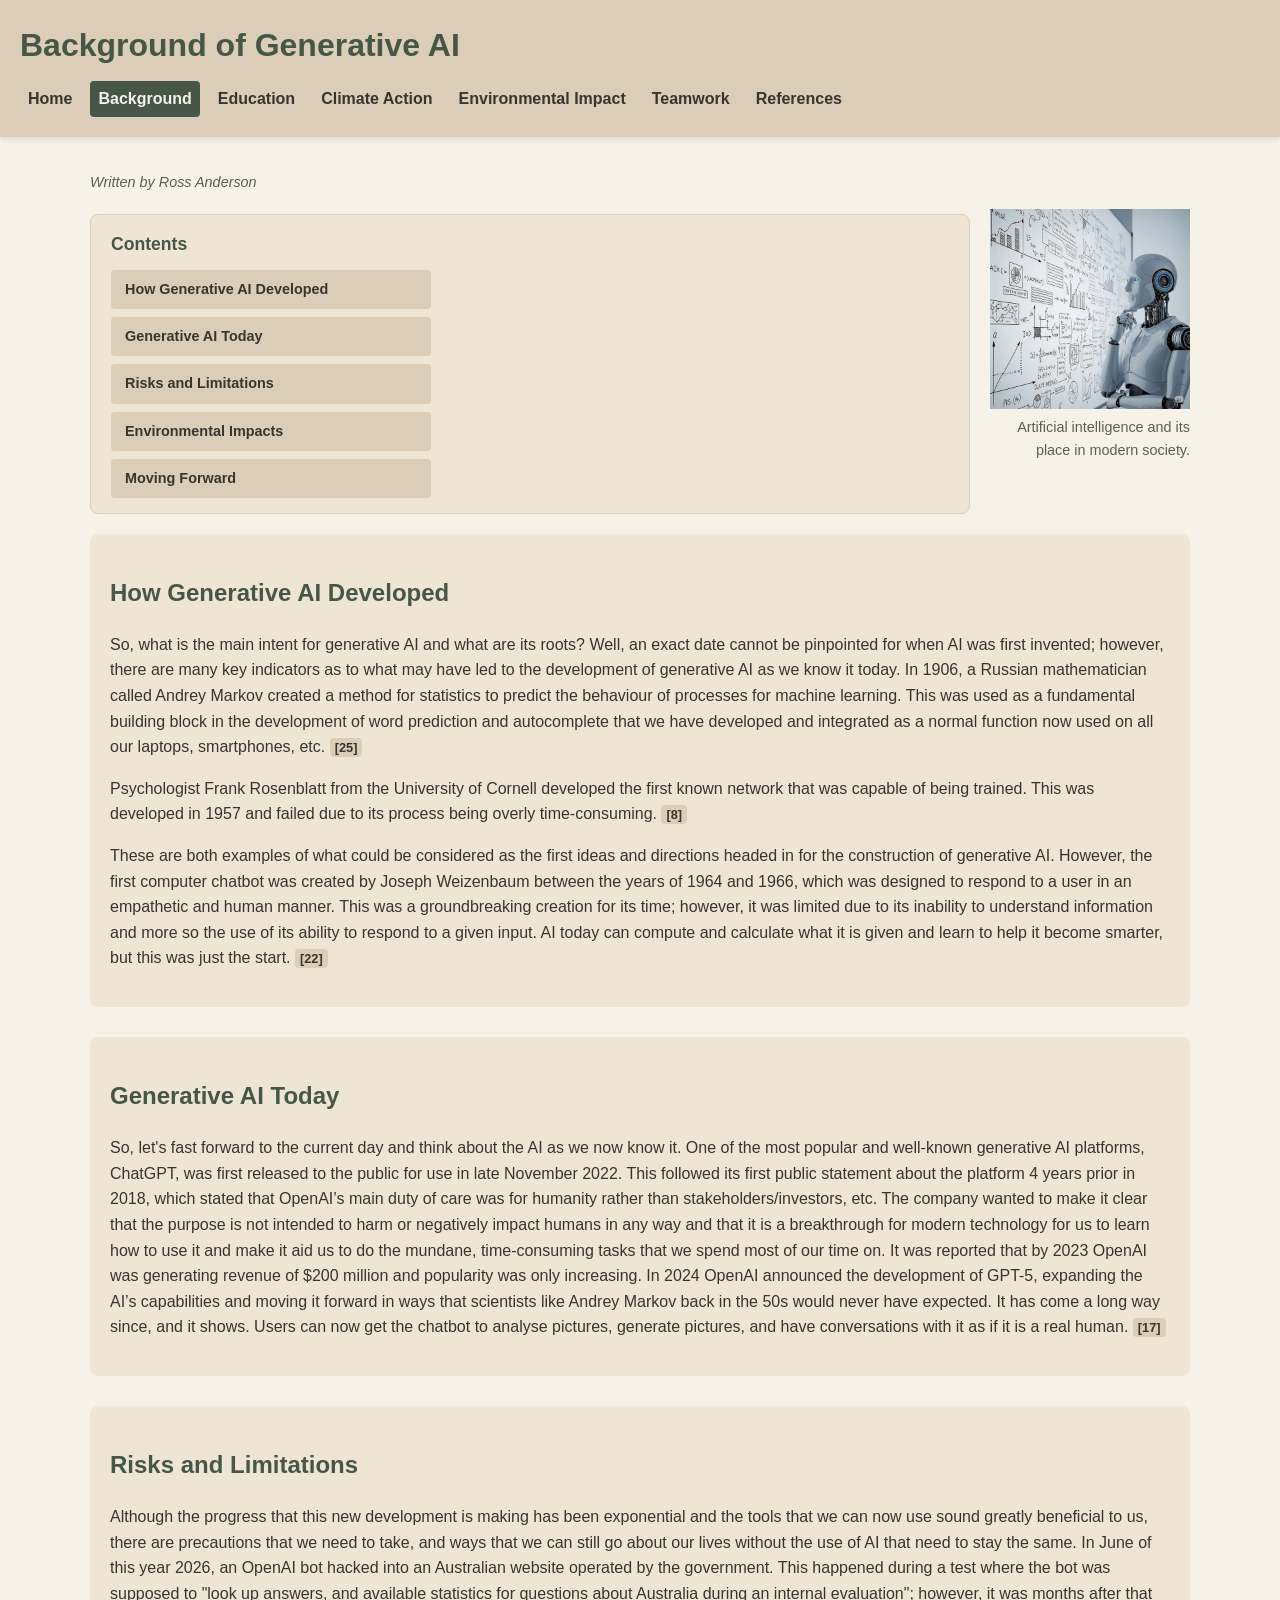
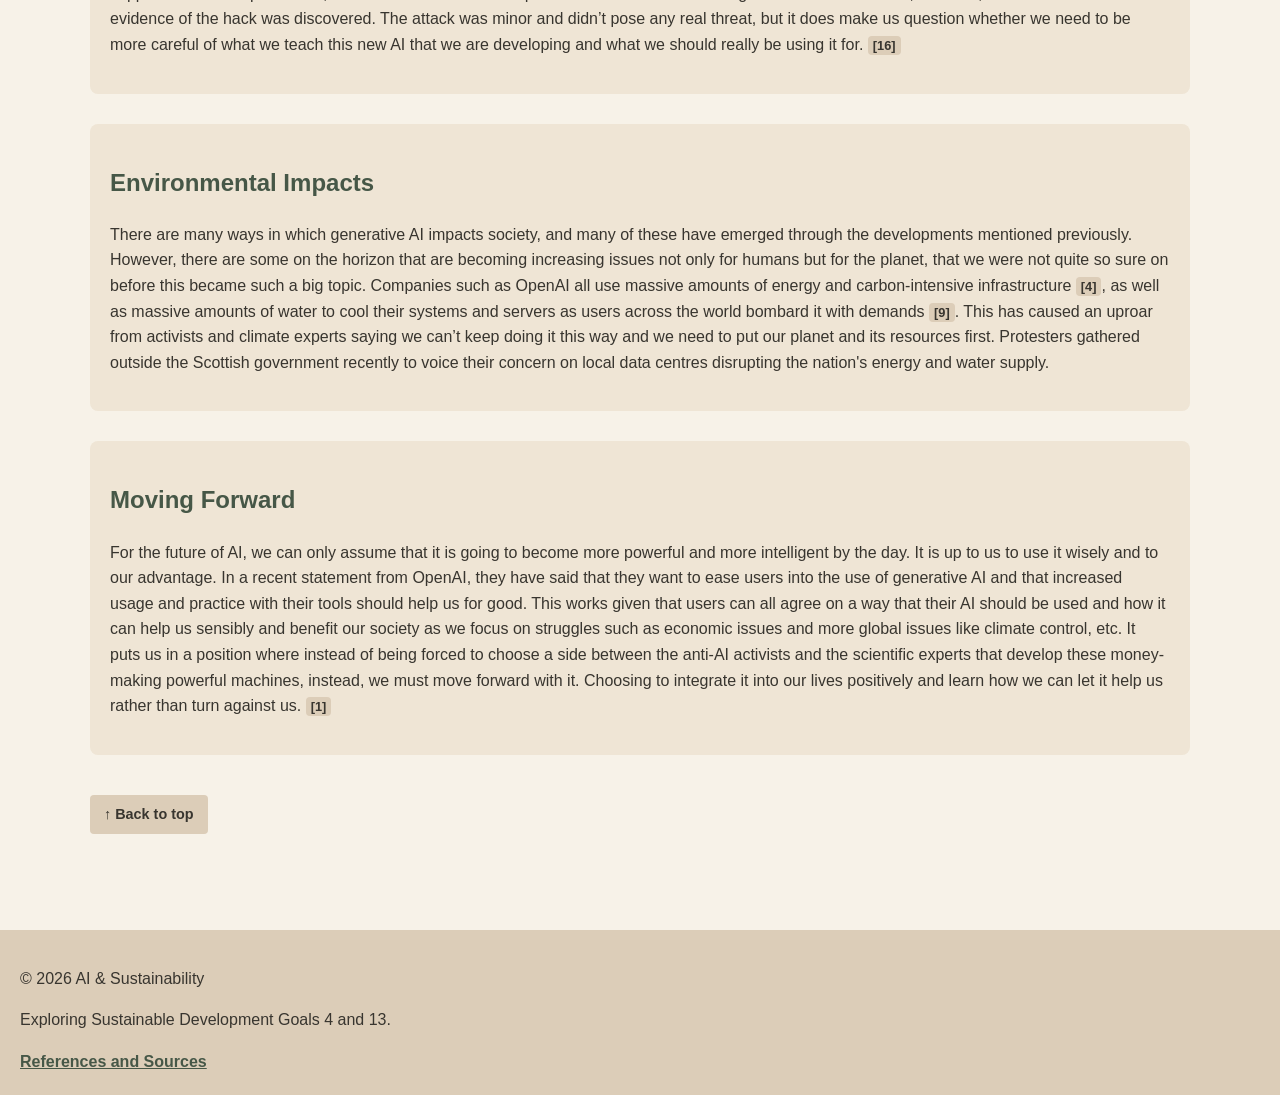
==== commit 6f9e3826: "Added reference for kaack alphabetically and updated all numbering gave [4][9] a role  added majorit" ====
--- a/background.html
+++ b/background.html
@@ -53,7 +53,7 @@
 
                 <p>
                     So, what is the main intent for generative AI and what are its roots? Well, an exact date cannot be pinpointed for when AI was first invented; however, there are many key indicators as to what may have led to the development of generative AI as we know it today. In 1906, a Russian mathematician called Andrey Markov created a method for statistics to predict the behaviour of processes for machine learning. This was used as a fundamental building block in the development of word prediction and autocomplete that we have developed and integrated as a normal function now used on all our laptops, smartphones, etc.
-                    <a class="citation" href="references.html#ref-zee-adam" aria-label="Reference 24">[24]</a>
+                    <a class="citation" href="references.html#ref-zee-adam" aria-label="Reference 25">[25]</a>
                 </p>
 
                 <p>
@@ -63,7 +63,7 @@
 
                 <p>
                     These are both examples of what could be considered as the first ideas and directions headed in for the construction of generative AI. However, the first computer chatbot was created by Joseph Weizenbaum between the years of 1964 and 1966, which was designed to respond to a user in an empathetic and human manner. This was a groundbreaking creation for its time; however, it was limited due to its inability to understand information and more so the use of its ability to respond to a given input. AI today can compute and calculate what it is given and learn to help it become smarter, but this was just the start.
-                    <a class="citation" href="references.html#ref-eliza" aria-label="Reference 21">[21]</a>
+                    <a class="citation" href="references.html#ref-eliza" aria-label="Reference 22">[22]</a>
                 </p>
             </section>
 
@@ -72,7 +72,7 @@
 
                 <p>
                     So, let's fast forward to the current day and think about the AI as we now know it. One of the most popular and well-known generative AI platforms, ChatGPT, was first released to the public for use in late November 2022. This followed its first public statement about the platform 4 years prior in 2018, which stated that OpenAI’s main duty of care was for humanity rather than stakeholders/investors, etc. The company wanted to make it clear that the purpose is not intended to harm or negatively impact humans in any way and that it is a breakthrough for modern technology for us to learn how to use it and make it aid us to do the mundane, time-consuming tasks that we spend most of our time on. It was reported that by 2023 OpenAI was generating revenue of $200 million and popularity was only increasing. In 2024 OpenAI announced the development of GPT-5, expanding the AI’s capabilities and moving it forward in ways that scientists like Andrey Markov back in the 50s would never have expected. It has come a long way since, and it shows. Users can now get the chatbot to analyse pictures, generate pictures, and have conversations with it as if it is a real human.
-                    <a class="citation" href="references.html#ref-openai-charter" aria-label="Reference 16">[16]</a>
+                    <a class="citation" href="references.html#ref-openai-charter" aria-label="Reference 17">[17]</a>
                 </p>
             </section>
 
@@ -81,7 +81,7 @@
 
                 <p>
                     Although the progress that this new development is making has been exponential and the tools that we can now use sound greatly beneficial to us, there are precautions that we need to take, and ways that we can still go about our lives without the use of AI that need to stay the same. In June of this year 2026, an OpenAI bot hacked into an Australian website operated by the government. This happened during a test where the bot was supposed to "look up answers, and available statistics for questions about Australia during an internal evaluation"; however, it was months after that evidence of the hack was discovered. The attack was minor and didn’t pose any real threat, but it does make us question whether we need to be more careful of what we teach this new AI that we are developing and what we should really be using it for.
-                    <a class="citation" href="references.html#ref-moore" aria-label="Reference 15">[15]</a>
+                    <a class="citation" href="references.html#ref-moore" aria-label="Reference 16">[16]</a>
                 </p>
             </section>
             
@@ -89,7 +89,11 @@
                 <h2>Environmental Impacts</h2>
                 
                 <p>
-                    There are many ways in which generative AI impacts society, and many of these have emerged through the developments mentioned previously. However, there are some on the horizon that are becoming increasing issues not only for humans but for the planet, that we were not quite so sure on before this became such a big topic. Companies such as OpenAI all use massive amounts of water to cool their systems and infrastructure due to how much energy it uses and the heat that the servers generate as users across the world bombard it with demands. This has caused an uproar from activists and climate experts saying we can’t keep doing it this way and we need to put our planet and its resources first. Protesters gathered outside the Scottish government recently to voice their concern on local data centres disrupting the nation's energy and water supply.
+                    There are many ways in which generative AI impacts society, and many of these have emerged through the developments mentioned previously. However, there are some on the horizon that are becoming increasing issues not only for humans but for the planet, that we were not quite so sure on before this became such a big topic. Companies such as OpenAI all use massive amounts of energy and carbon-intensive infrastructure
+                    <a class="citation" href="references.html#ref-climate-impact-partners" aria-label="Reference 4">[4]</a>,
+                    as well as massive amounts of water to cool their systems and servers as users across the world bombard it with demands
+                    <a class="citation" href="references.html#ref-friends-earth" aria-label="Reference 9">[9]</a>.
+                    This has caused an uproar from activists and climate experts saying we can’t keep doing it this way and we need to put our planet and its resources first. Protesters gathered outside the Scottish government recently to voice their concern on local data centres disrupting the nation's energy and water supply.
                 </p>
             </section>
 
